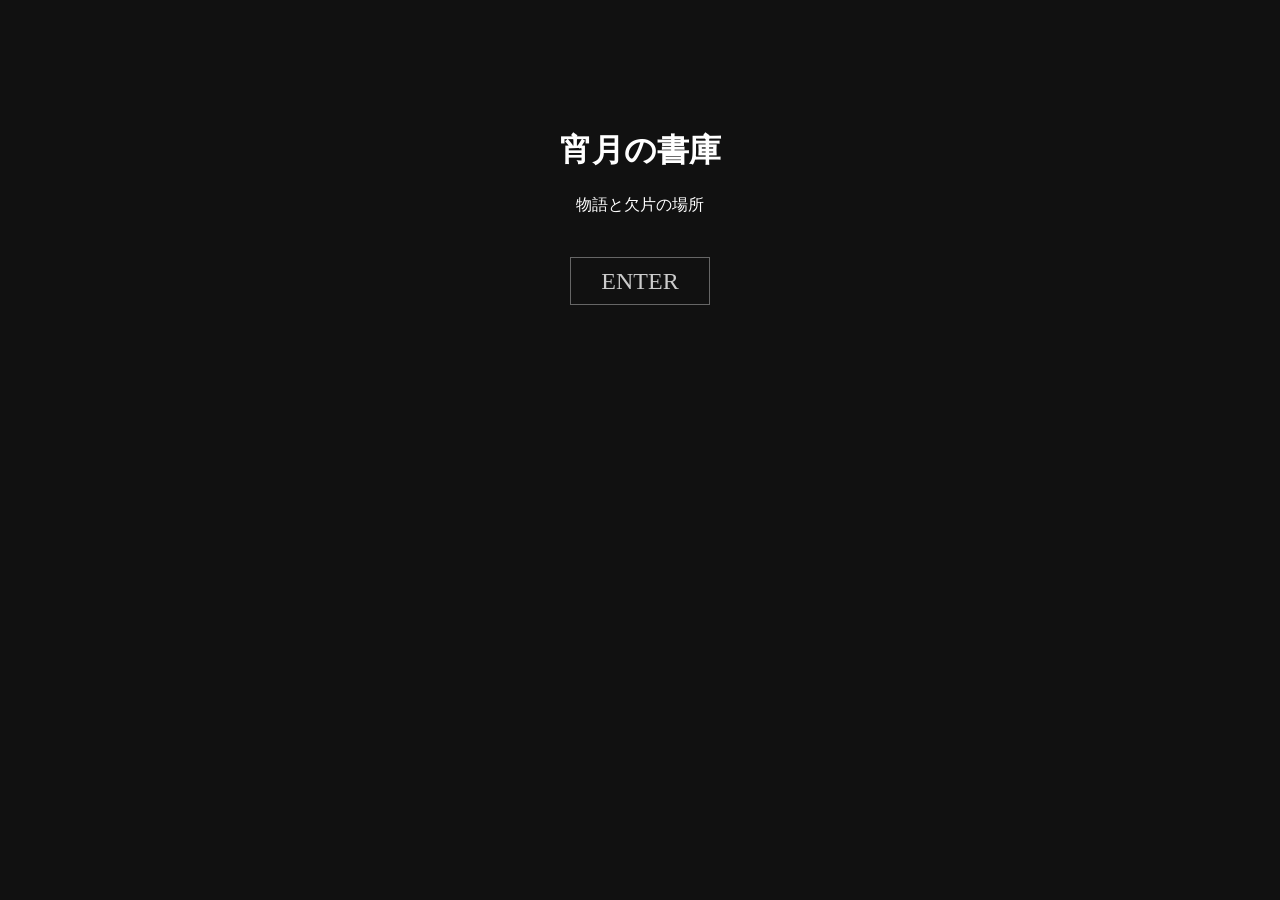
==== index.html @ 5c6a3f3c "Add initial HTML structure for the site" ====
<!DOCTYPE html>
<html lang="ja">
<head>
<meta charset="UTF-8">
<title>宵月の書庫</title>
<style>
body{
background:#111;
color:white;
text-align:center;
font-family:serif;
padding-top:100px;
}
a{
color:#ccc;
font-size:24px;
text-decoration:none;
border:1px solid #666;
padding:10px 30px;
}
a:hover{
background:#333;
}
</style>
</head>
<body>

<h1>宵月の書庫</h1>
<p>物語と欠片の場所</p>

<br><br>

<a href="main.html">ENTER</a>

</body>
</html>
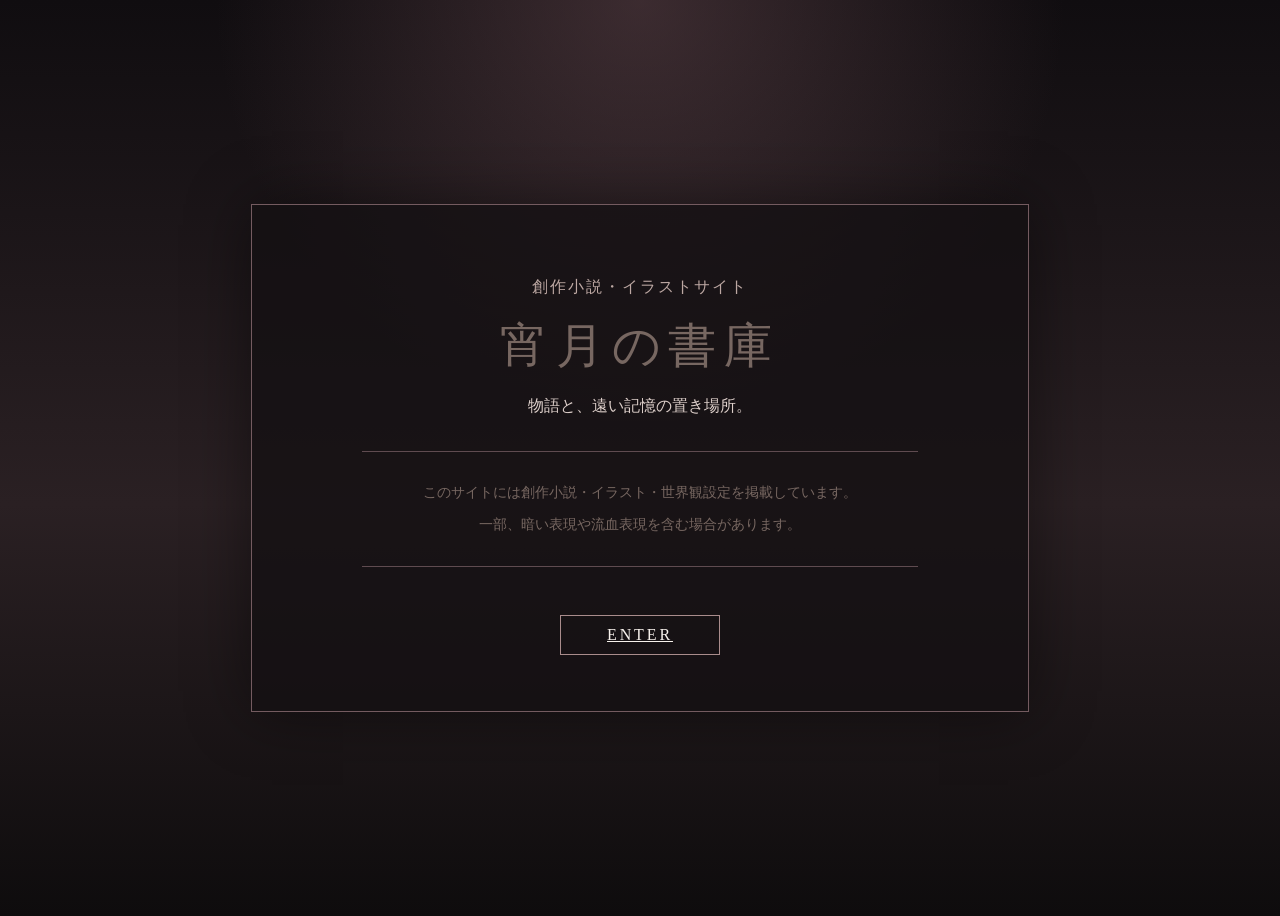
==== commit c262e56f: "Add initial HTML structure for entrance page" ====
--- a/index.html
+++ b/index.html
@@ -1,36 +1,25 @@
 <!DOCTYPE html>
 <html lang="ja">
 <head>
-<meta charset="UTF-8">
-<title>宵月の書庫</title>
-<style>
-body{
-background:#111;
-color:white;
-text-align:center;
-font-family:serif;
-padding-top:100px;
-}
-a{
-color:#ccc;
-font-size:24px;
-text-decoration:none;
-border:1px solid #666;
-padding:10px 30px;
-}
-a:hover{
-background:#333;
-}
-</style>
+  <meta charset="UTF-8">
+  <meta name="viewport" content="width=device-width, initial-scale=1.0">
+  <title>入口</title>
+  <link rel="stylesheet" href="style.css">
 </head>
-<body>
+<body class="entrance-page">
 
-<h1>宵月の書庫</h1>
-<p>物語と欠片の場所</p>
+  <div class="entrance-box">
+    <p class="small-text">創作小説・イラストサイト</p>
+    <h1>宵月の書庫</h1>
+    <p class="catchcopy">物語と、遠い記憶の置き場所。</p>
 
-<br><br>
+    <div class="notice">
+      <p>このサイトには創作小説・イラスト・世界観設定を掲載しています。</p>
+      <p>一部、暗い表現や流血表現を含む場合があります。</p>
+    </div>
 
-<a href="main.html">ENTER</a>
+    <a class="enter-button" href="main.html">ENTER</a>
+  </div>
 
 </body>
 </html>
--- a/style.css
+++ b/style.css
@@ -0,0 +1,92 @@
+* {
+  text-align: center;
+  color: #776761;
+}
+
+/* 入口ページ */
+.entrance-page {
+  min-height: 100vh;
+  display: grid;
+  place-items: center;
+  background:
+    radial-gradient(circle at center top, rgba(120, 85, 92, 0.42), transparent 38%),
+    linear-gradient(#100d10, #2a2023 55%, #0e0c0d);
+  color: #f7f1ec;
+}
+
+.entrance-box {
+  width: min(680px, 90%);
+  padding: 56px 48px;
+  text-align: center;
+  border: 1px solid #745b60;
+  background: rgba(20, 16, 18, 0.78);
+  box-shadow: 0 0 60px rgba(0, 0, 0, 0.45);
+}
+
+.entrance-box h1 {
+  margin: 0;
+  font-size: 48px;
+  font-weight: normal;
+  letter-spacing: 0.16em;
+}
+
+.small-text {
+  color: #bda8a3;
+  letter-spacing: 0.12em;
+}
+
+.catchcopy {
+  margin: 18px 0 34px;
+  color: #ddcfca;
+}
+
+.notice {
+  margin: 30px auto;
+  padding: 18px;
+  max-width: 520px;
+  color: #cdbfba;
+  border-top: 1px solid #5f4b50;
+  border-bottom: 1px solid #5f4b50;
+  font-size: 14px;
+}
+
+.enter-button {
+  display: inline-block;
+  margin-top: 18px;
+  padding: 10px 46px;
+  color: #f7f1ec;
+  border: 1px solid #a98c8c;
+  letter-spacing: 0.18em;
+}
+
+.enter-button:hover {
+  background: #6d4f4b;
+  text-decoration: none;
+}
+
+@media (max-width: 700px) {
+  .global-nav {
+    flex-wrap: wrap;
+  }
+
+  .global-nav a {
+    min-width: 90px;
+  }
+
+  .two-column {
+    grid-template-columns: 1fr;
+  }
+
+  .side-menu {
+    position: static;
+  }
+
+  .gallery-grid {
+    grid-template-columns: 1fr;
+  }
+
+  .site-header h1,
+  .entrance-box h1 {
+    font-size: 32px;
+  }
+}
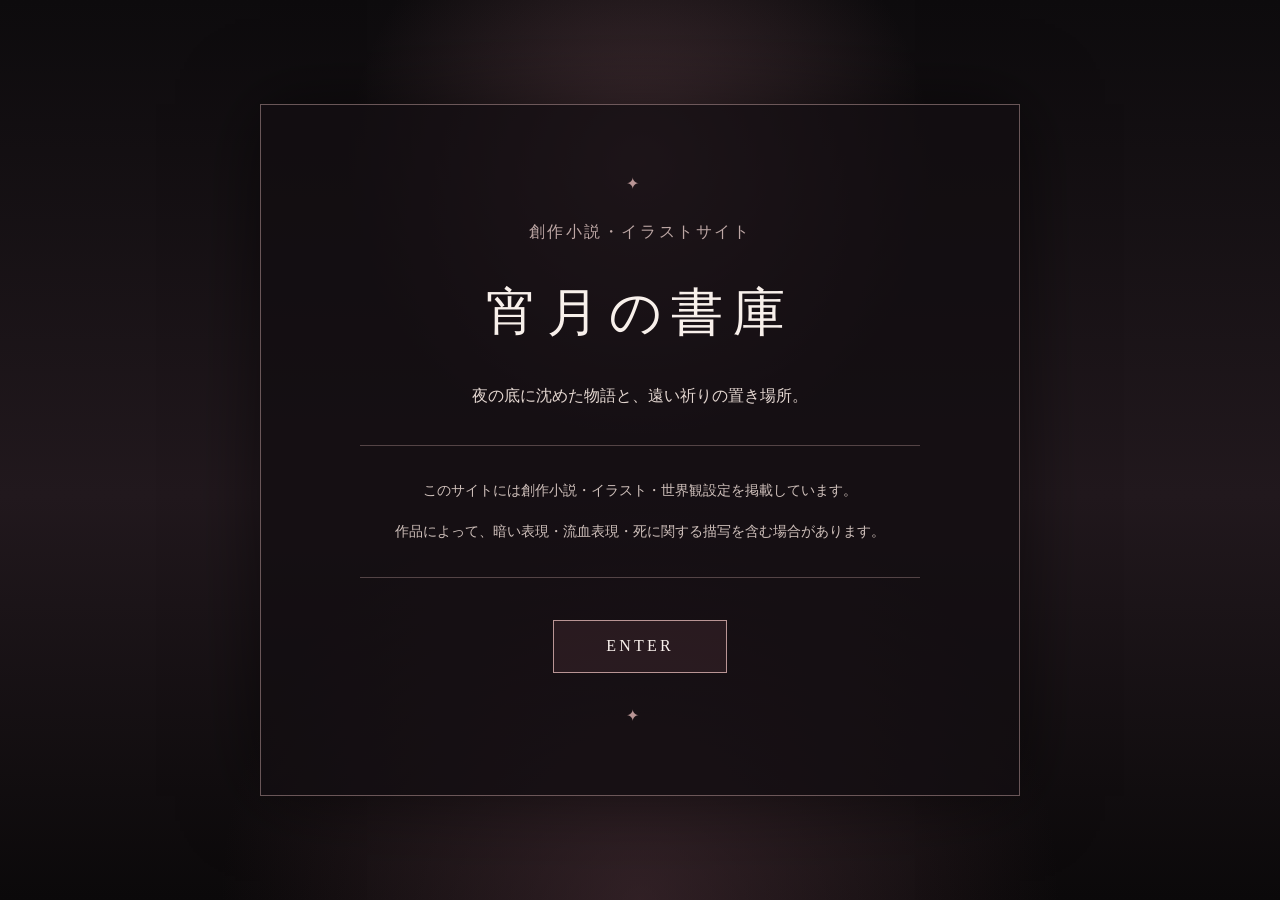
==== commit ac03f8ee: "Revise entrance page with new title and content Updated the entrance page content and added a subtit" ====
--- a/index.html
+++ b/index.html
@@ -1,25 +1,25 @@
 <!DOCTYPE html>
 <html lang="ja">
 <head>
-  <meta charset="UTF-8">
-  <meta name="viewport" content="width=device-width, initial-scale=1.0">
-  <title>入口</title>
-  <link rel="stylesheet" href="style.css">
+<meta charset="UTF-8">
+<meta name="viewport" content="width=device-width, initial-scale=1.0">
+<title>宵月の書庫｜入口</title>
+<link rel="stylesheet" href="style.css">
 </head>
 <body class="entrance-page">
 
-  <div class="entrance-box">
-    <p class="small-text">創作小説・イラストサイト</p>
-    <h1>宵月の書庫</h1>
-    <p class="catchcopy">物語と、遠い記憶の置き場所。</p>
+<div class="entrance-box">
+  <p class="entrance-subtitle">創作小説・イラストサイト</p>
+  <h1>宵月の書庫</h1>
+  <p class="catchcopy">夜の底に沈めた物語と、遠い祈りの置き場所。</p>
 
-    <div class="notice">
-      <p>このサイトには創作小説・イラスト・世界観設定を掲載しています。</p>
-      <p>一部、暗い表現や流血表現を含む場合があります。</p>
-    </div>
+  <div class="notice">
+    <p>このサイトには創作小説・イラスト・世界観設定を掲載しています。</p>
+    <p>作品によって、暗い表現・流血表現・死に関する描写を含む場合があります。</p>
+  </div>
 
-    <a class="enter-button" href="main.html">ENTER</a>
-  </div>
+  <a class="enter-button" href="main.html">ENTER</a>
+</div>
 
 </body>
 </html>
--- a/style.css
+++ b/style.css
@@ -1,92 +1,550 @@
-* {
-  text-align: center;
-  color: #776761;
+*{
+  box-sizing:border-box;
+}
+
+:root{
+  --bg:#eee8df;
+  --paper:#fffaf4;
+  --ink:#2d2826;
+  --muted:#7c6c66;
+  --dark:#1a1518;
+  --dark2:#2b2226;
+  --wine:#5f3f46;
+  --rose:#9f7775;
+  --line:#d8c7bd;
+  --shadow:0 16px 40px rgba(40,28,30,0.13);
+}
+
+html{
+  scroll-behavior:smooth;
+}
+
+body{
+  margin:0;
+  background:
+    radial-gradient(circle at 12% 8%, rgba(132,91,101,0.16), transparent 28%),
+    radial-gradient(circle at 88% 16%, rgba(120,91,70,0.13), transparent 30%),
+    linear-gradient(180deg,#f3eee8 0%,var(--bg) 45%,#e3d9d1 100%);
+  color:var(--ink);
+  font-family:"Yu Mincho","Hiragino Mincho ProN","YuMincho",serif;
+  line-height:1.9;
+}
+
+a{
+  color:var(--wine);
+  text-decoration:none;
+}
+
+a:hover{
+  color:var(--rose);
+}
+
+img{
+  max-width:100%;
+  display:block;
+}
+
+/* 共通ヘッダー */
+.site-header{
+  position:relative;
+  overflow:hidden;
+  padding:68px 20px 48px;
+  text-align:center;
+  color:#f8f0eb;
+  background:
+    radial-gradient(circle at center top, rgba(137,91,102,0.34), transparent 32%),
+    linear-gradient(145deg,#171216 0%,#2c2227 50%,#151113 100%);
+  border-bottom:1px solid #6a5056;
+}
+
+.site-header::before{
+  content:"";
+  position:absolute;
+  inset:18px;
+  border:1px solid rgba(222,197,190,0.18);
+  pointer-events:none;
+}
+
+.site-header h1{
+  position:relative;
+  margin:0;
+  font-size:43px;
+  font-weight:normal;
+  letter-spacing:0.16em;
+}
+
+.site-header p{
+  position:relative;
+  margin:14px 0 0;
+  color:#d9c8c2;
+  letter-spacing:0.08em;
+}
+
+/* 共通ナビ */
+.global-nav{
+  display:flex;
+  justify-content:center;
+  gap:8px;
+  padding:12px 18px;
+  background:#171214;
+  border-bottom:1px solid #5e464c;
+  position:sticky;
+  top:0;
+  z-index:10;
+}
+
+.global-nav a{
+  min-width:112px;
+  padding:8px 16px;
+  color:#f7eee9;
+  text-align:center;
+  border:1px solid #624950;
+  background:linear-gradient(#32262b,#261e22);
+  letter-spacing:0.06em;
+}
+
+.global-nav a:hover,
+.global-nav a.current{
+  color:#fff;
+  background:linear-gradient(#6b4b52,#4d373d);
+}
+
+.container{
+  width:min(1080px,92%);
+  margin:46px auto 70px;
+}
+
+.card{
+  margin-bottom:28px;
+  padding:30px 36px;
+  background:rgba(255,250,244,0.94);
+  border:1px solid var(--line);
+  box-shadow:var(--shadow);
+}
+
+.card h2{
+  margin:0 0 18px;
+  padding-bottom:10px;
+  border-bottom:1px solid var(--line);
+  font-weight:normal;
+  letter-spacing:0.12em;
+}
+
+.lead{
+  font-size:18px;
+  color:#463b38;
+}
+
+.small-note{
+  color:var(--muted);
+  font-size:14px;
+}
+
+footer.site-footer{
+  padding:34px 20px;
+  text-align:center;
+  color:#7b6963;
 }
 
 /* 入口ページ */
-.entrance-page {
-  min-height: 100vh;
-  display: grid;
-  place-items: center;
+.entrance-page{
+  min-height:100vh;
+  display:grid;
+  place-items:center;
   background:
-    radial-gradient(circle at center top, rgba(120, 85, 92, 0.42), transparent 38%),
-    linear-gradient(#100d10, #2a2023 55%, #0e0c0d);
-  color: #f7f1ec;
-}
-
-.entrance-box {
-  width: min(680px, 90%);
-  padding: 56px 48px;
-  text-align: center;
-  border: 1px solid #745b60;
-  background: rgba(20, 16, 18, 0.78);
-  box-shadow: 0 0 60px rgba(0, 0, 0, 0.45);
-}
-
-.entrance-box h1 {
-  margin: 0;
-  font-size: 48px;
-  font-weight: normal;
-  letter-spacing: 0.16em;
-}
-
-.small-text {
-  color: #bda8a3;
-  letter-spacing: 0.12em;
-}
-
-.catchcopy {
-  margin: 18px 0 34px;
-  color: #ddcfca;
-}
-
-.notice {
-  margin: 30px auto;
-  padding: 18px;
-  max-width: 520px;
-  color: #cdbfba;
-  border-top: 1px solid #5f4b50;
-  border-bottom: 1px solid #5f4b50;
-  font-size: 14px;
-}
-
-.enter-button {
-  display: inline-block;
-  margin-top: 18px;
-  padding: 10px 46px;
-  color: #f7f1ec;
-  border: 1px solid #a98c8c;
-  letter-spacing: 0.18em;
-}
-
-.enter-button:hover {
-  background: #6d4f4b;
-  text-decoration: none;
-}
-
-@media (max-width: 700px) {
-  .global-nav {
-    flex-wrap: wrap;
-  }
-
-  .global-nav a {
-    min-width: 90px;
-  }
-
-  .two-column {
-    grid-template-columns: 1fr;
-  }
-
-  .side-menu {
-    position: static;
-  }
-
-  .gallery-grid {
-    grid-template-columns: 1fr;
-  }
-
+    radial-gradient(circle at center 18%, rgba(151,101,111,0.36), transparent 30%),
+    radial-gradient(circle at center bottom, rgba(85,54,63,0.5), transparent 38%),
+    linear-gradient(#0d0b0d,#21181d 55%,#0b090a);
+  color:#f8f0eb;
+}
+
+.entrance-box{
+  width:min(760px,90%);
+  padding:64px 56px;
+  text-align:center;
+  background:rgba(19,14,17,0.78);
+  border:1px solid rgba(200,166,166,0.48);
+  box-shadow:0 0 70px rgba(0,0,0,0.52);
+}
+
+.entrance-box::before,
+.entrance-box::after{
+  content:"✦";
+  display:block;
+  color:#b99595;
+  letter-spacing:1em;
+  margin-bottom:18px;
+}
+
+.entrance-box::after{
+  margin:28px 0 0;
+}
+
+.entrance-box h1{
+  margin:0;
+  font-size:52px;
+  font-weight:normal;
+  letter-spacing:0.18em;
+}
+
+.entrance-subtitle{
+  color:#bda7a5;
+  letter-spacing:0.16em;
+}
+
+.catchcopy{
+  margin:18px 0 34px;
+  color:#e4d7d1;
+}
+
+.notice{
+  max-width:560px;
+  margin:30px auto;
+  padding:18px 22px;
+  color:#cfc0bb;
+  border-top:1px solid rgba(200,166,166,0.35);
+  border-bottom:1px solid rgba(200,166,166,0.35);
+  font-size:14px;
+}
+
+.enter-button{
+  display:inline-block;
+  margin-top:12px;
+  padding:10px 52px;
+  color:#f8f0eb;
+  border:1px solid #b99595;
+  background:rgba(95,63,70,0.25);
+  letter-spacing:0.2em;
+}
+
+.enter-button:hover{
+  background:#6b4b52;
+  color:#fff;
+}
+
+/* Home */
+.hero-card{
+  display:grid;
+  grid-template-columns:1.1fr 0.9fr;
+  gap:30px;
+  align-items:center;
+}
+
+.hero-title{
+  font-size:28px;
+  font-weight:normal;
+  letter-spacing:0.12em;
+  margin:0 0 18px;
+}
+
+.moon-panel{
+  min-height:260px;
+  display:grid;
+  place-items:center;
+  background:
+    radial-gradient(circle at 50% 38%, #f7eee9 0 7%, #c9aaa8 8% 10%, transparent 11%),
+    radial-gradient(circle at center, rgba(140,96,104,0.42), transparent 34%),
+    linear-gradient(145deg,#241b20,#0f0d0e);
+  border:1px solid #8a6a70;
+  color:#d8c7c2;
+  letter-spacing:0.2em;
+}
+
+.update-list{
+  padding-left:0;
+  list-style:none;
+}
+
+.update-list li{
+  padding:8px 0;
+  border-bottom:1px dotted #c7b6ad;
+}
+
+.update-list time{
+  display:inline-block;
+  min-width:110px;
+  color:#7b6661;
+}
+
+/* 小説一覧 */
+.two-column{
+  display:grid;
+  grid-template-columns:230px 1fr;
+  gap:30px;
+  align-items:start;
+}
+
+.side-menu{
+  position:sticky;
+  top:72px;
+  padding:24px;
+  background:rgba(255,250,244,0.94);
+  border:1px solid var(--line);
+  box-shadow:var(--shadow);
+}
+
+.side-menu h2{
+  margin:0 0 14px;
+  font-size:18px;
+  font-weight:normal;
+  letter-spacing:0.1em;
+}
+
+.side-menu a{
+  display:block;
+  padding:9px 0;
+  border-bottom:1px dotted #c7b6ad;
+}
+
+.novel-item{
+  padding:20px 0;
+  border-bottom:1px dotted #c7b6ad;
+}
+
+.novel-item:last-child{
+  border-bottom:none;
+}
+
+.novel-item h3{
+  margin:0 0 8px;
+  font-size:23px;
+  font-weight:normal;
+}
+
+.novel-meta{
+  display:flex;
+  flex-wrap:wrap;
+  gap:8px;
+  margin:10px 0;
+}
+
+.tag{
+  display:inline-block;
+  padding:2px 10px;
+  color:#6b5053;
+  border:1px solid #c8b3ae;
+  background:#f5ece7;
+  font-size:13px;
+}
+
+.read-link{
+  display:inline-block;
+  margin-top:8px;
+  padding:6px 22px;
+  border:1px solid #8f696b;
+  background:#fff7f1;
+}
+
+.read-link:hover{
+  background:#6b4b52;
+  color:#fff;
+}
+
+/* 本文ページ */
+.reading-tools{
+  width:min(980px,92%);
+  margin:34px auto 0;
+  text-align:right;
+}
+
+.reading-tools button{
+  font-family:inherit;
+  font-size:15px;
+  padding:8px 18px;
+  margin-left:8px;
+  color:#3a302d;
+  background:#fffaf5;
+  border:1px solid #cdbdb3;
+  cursor:pointer;
+}
+
+.reading-tools button:hover,
+.reading-tools button.active{
+  color:#fffaf5;
+  background:#5f494c;
+}
+
+.novel-body{
+  width:min(980px,92%);
+  margin:24px auto 50px;
+  padding:62px 78px;
+  background:rgba(255,250,244,0.96);
+  border:1px solid var(--line);
+  box-shadow:var(--shadow);
+}
+
+.chapter{
+  text-align:center;
+  margin-bottom:54px;
+}
+
+.chapter h2{
+  margin:0;
+  font-size:31px;
+  font-weight:normal;
+  letter-spacing:0.12em;
+}
+
+.chapter p{
+  margin-top:10px;
+  color:var(--muted);
+}
+
+.novel-body p{
+  margin:0 0 1.85em;
+  font-size:19px;
+  line-height:2.25;
+}
+
+.novel-body.vertical{
+  width:min(1160px,94%);
+  height:74vh;
+  overflow-x:auto;
+  overflow-y:hidden;
+  writing-mode:vertical-rl;
+  text-orientation:upright;
+  line-height:2.1;
+  padding:52px 44px;
+}
+
+.novel-body.vertical .chapter{
+  text-align:left;
+  margin-left:56px;
+  margin-bottom:0;
+}
+
+.novel-body.vertical p{
+  margin:0 0 0 1.75em;
+  font-size:19px;
+}
+
+.sideways{
+  text-combine-upright:all;
+}
+
+.page-footer{
+  width:min(980px,92%);
+  margin:30px auto 70px;
+  display:flex;
+  justify-content:space-between;
+  gap:20px;
+}
+
+.page-footer a{
+  color:var(--wine);
+}
+
+/* Gallery */
+.gallery-grid{
+  display:grid;
+  grid-template-columns:repeat(3,1fr);
+  gap:20px;
+}
+
+.gallery-item{
+  min-height:210px;
+  display:grid;
+  place-items:center;
+  background:
+    linear-gradient(145deg,#e9ded7,#f8f0ea);
+  border:1px solid #ccb8b1;
+  color:#8a746d;
+}
+
+.gallery-caption{
+  margin-top:8px;
+  color:var(--muted);
+  font-size:14px;
+}
+
+/* World */
+.dictionary dt{
+  margin-top:18px;
+  font-weight:bold;
+  color:#4d393e;
+}
+
+.dictionary dd{
+  margin:6px 0 0 1em;
+  color:#4d433f;
+}
+
+.world-grid{
+  display:grid;
+  grid-template-columns:repeat(2,1fr);
+  gap:24px;
+}
+
+/* Other */
+.link-list{
+  padding-left:0;
+  list-style:none;
+}
+
+.link-list li{
+  padding:9px 0;
+  border-bottom:1px dotted #c7b6ad;
+}
+
+@media (max-width:760px){
   .site-header h1,
-  .entrance-box h1 {
-    font-size: 32px;
-  }
-}
+  .entrance-box h1{
+    font-size:31px;
+  }
+
+  .global-nav{
+    flex-wrap:wrap;
+    position:static;
+  }
+
+  .global-nav a{
+    min-width:94px;
+  }
+
+  .container{
+    width:92%;
+    margin:32px auto 50px;
+  }
+
+  .card{
+    padding:24px 22px;
+  }
+
+  .hero-card,
+  .two-column,
+  .world-grid,
+  .gallery-grid{
+    grid-template-columns:1fr;
+  }
+
+  .side-menu{
+    position:static;
+  }
+
+  .reading-tools{
+    text-align:center;
+  }
+
+  .novel-body{
+    padding:34px 24px;
+  }
+
+  .novel-body p{
+    font-size:18px;
+  }
+
+  .novel-body.vertical{
+    height:70vh;
+    padding:32px 24px;
+  }
+
+  .page-footer{
+    display:block;
+    text-align:center;
+  }
+
+  .page-footer a{
+    display:block;
+    margin:12px 0;
+  }
+}
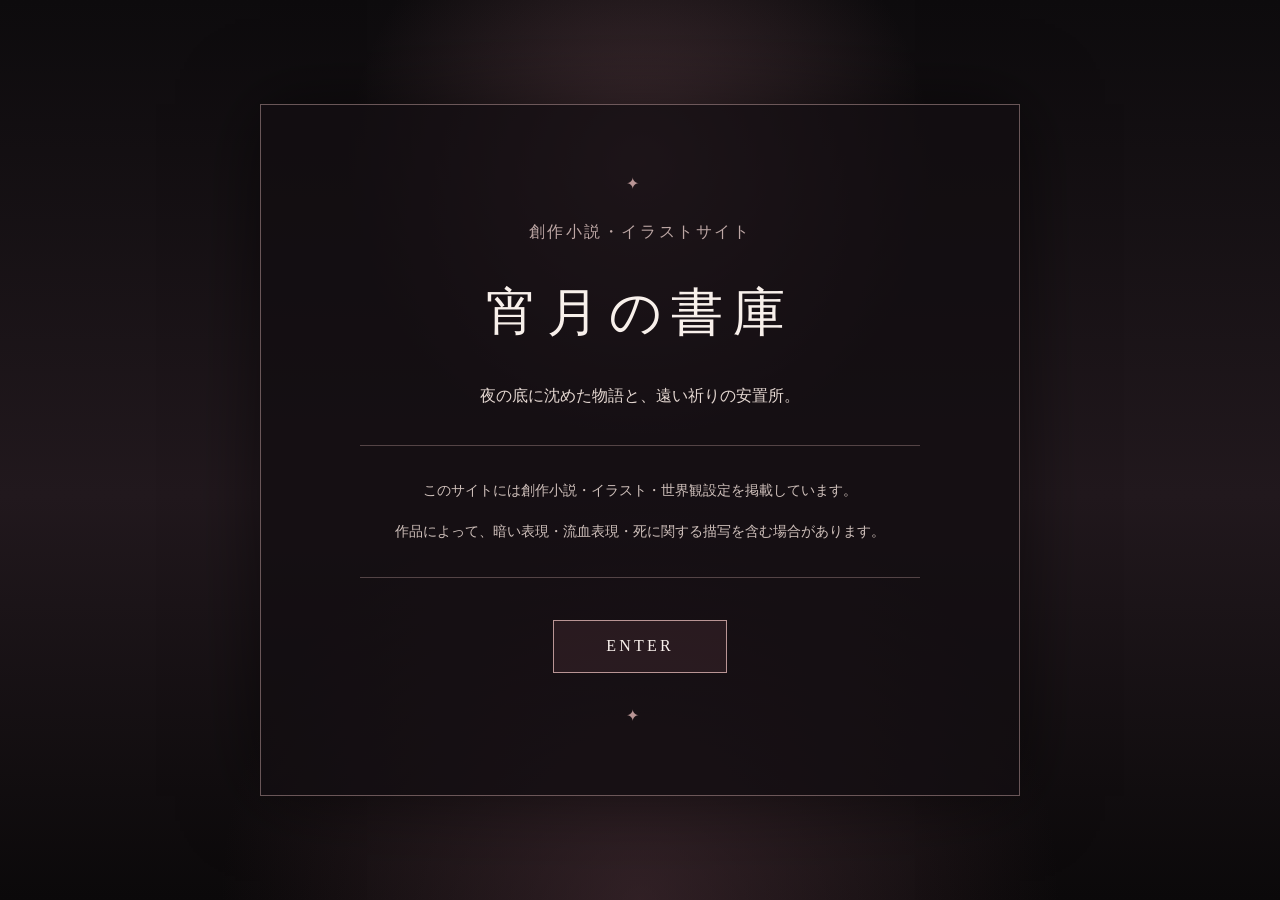
==== commit b634bf9b: "Update catchcopy text in index.html" ====
--- a/index.html
+++ b/index.html
@@ -11,7 +11,7 @@
 <div class="entrance-box">
   <p class="entrance-subtitle">創作小説・イラストサイト</p>
   <h1>宵月の書庫</h1>
-  <p class="catchcopy">夜の底に沈めた物語と、遠い祈りの置き場所。</p>
+  <p class="catchcopy">夜の底に沈めた物語と、遠い祈りの安置所。</p>
 
   <div class="notice">
     <p>このサイトには創作小説・イラスト・世界観設定を掲載しています。</p>
--- a/style.css
+++ b/style.css
@@ -548,3 +548,133 @@
     margin:12px 0;
   }
 }
+
+/* Character */
+.character-list{
+  display:grid;
+  gap:30px;
+}
+
+.character-card{
+  display:grid;
+  grid-template-columns:320px 1fr;
+  gap:34px;
+  align-items:center;
+  padding:32px;
+  background:rgba(255,250,244,0.96);
+  border:1px solid var(--line);
+  box-shadow:var(--shadow);
+}
+
+.character-card.reverse{
+  grid-template-columns:1fr 320px;
+}
+
+.character-card.reverse .character-image{
+  order:2;
+}
+
+.character-card.reverse .character-text{
+  order:1;
+}
+
+.character-image{
+  min-height:360px;
+  display:grid;
+  place-items:center;
+  background:
+    radial-gradient(circle at center, rgba(159,119,117,0.18), transparent 38%),
+    linear-gradient(145deg,#eadfd8,#fff8f2);
+  border:1px solid #cdb8b0;
+  overflow:hidden;
+}
+
+.character-image img{
+  width:100%;
+  height:100%;
+  object-fit:cover;
+}
+
+.character-text h2{
+  margin:0 0 8px;
+  font-size:30px;
+  font-weight:normal;
+  letter-spacing:0.12em;
+  border-bottom:1px solid var(--line);
+  padding-bottom:8px;
+}
+
+.character-role{
+  margin:0 0 14px;
+  color:var(--muted);
+  letter-spacing:0.08em;
+}
+
+@media (max-width:760px){
+  .character-card,
+  .character-card.reverse{
+    grid-template-columns:1fr;
+    padding:24px;
+  }
+
+  .character-card.reverse .character-image,
+  .character-card.reverse .character-text{
+    order:initial;
+  }
+
+  .character-image{
+    min-height:300px;
+  }
+}
+
+.moon-panel img{
+  width:100%;
+  height:100%;
+  object-fit:cover;
+  object-position:center;
+  filter:brightness(0.9);
+}
+
+/* Cover Page */
+.cover-card{
+  display:grid;
+  grid-template-columns:360px 1fr;
+  gap:36px;
+  align-items:center;
+}
+
+.cover-image{
+  min-height:480px;
+  display:grid;
+  place-items:center;
+  background:
+    radial-gradient(circle at center, rgba(159,119,117,0.18), transparent 38%),
+    linear-gradient(145deg,#eadfd8,#fff8f2);
+  border:1px solid #cdb8b0;
+  overflow:hidden;
+}
+
+.cover-image img{
+  width:100%;
+  height:100%;
+  object-fit:cover;
+}
+
+.cover-text h2{
+  margin:0 0 12px;
+  font-size:32px;
+  font-weight:normal;
+  letter-spacing:0.12em;
+  border-bottom:1px solid var(--line);
+  padding-bottom:10px;
+}
+
+@media (max-width:760px){
+  .cover-card{
+    grid-template-columns:1fr;
+  }
+
+  .cover-image{
+    min-height:360px;
+  }
+}
